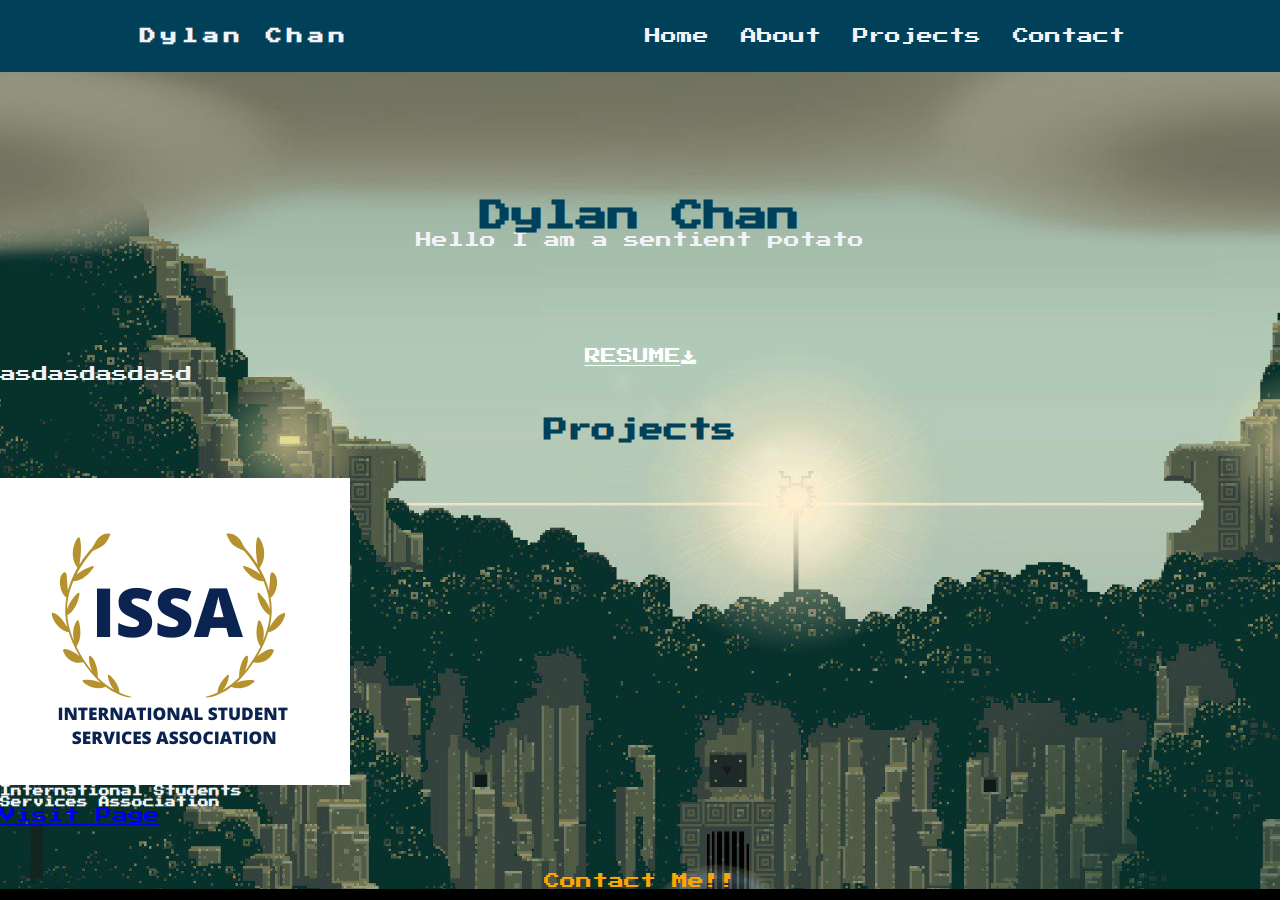
==== home.html @ 14fa2afd "added some stuff" ====
<!DOCTYPE html>
<html lang="en">
    <head>
        <title>Portfolio Page</title>
        <meta charset="UTF-8">
        <meta name="viewport" content="width=device-width,initial-scale=1">
        <!--Bootstrap link-->
        <link href="https://cdn.jsdelivr.net/npm/bootstrap@5.1.3/dist/css/bootstrap.min.css" rel="stylesheet" integrity="sha384-1BmE4kWBq78iYhFldvKuhfTAU6auU8tT94WrHftjDbrCEXSU1oBoqyl2QvZ6jIW3" crossorigin="anonymous">
        <link rel="stylesheet" href="https://cdnjs.cloudflare.com/ajax/libs/font-awesome/4.7.0/css/font-awesome.min.css">
        <link rel="stylesheet" href="styles/home.css">
    </head>
    
    <body>
      <nav>
        <div class="logo">
          <h4>Dylan Chan</h4>
        </div>
        
        <ul class="links">
          <li><a href="index.html">Home</a></li>
          <li><a href="#">About</a></li>
          <li><a href="#projects">Projects</a></li>
          <li><a href="#contact">Contact</a></li>
        </ul>
      </nav>

      <section id="resume">
        <h1>Dylan Chan</h1>
        <p>Hello I am a sentient potato</p>
        <div id="resDownload">
          <a  href="media/other/Resume 2.5.pdf" download>RESUME<i class="fa fa-download"></i></a></a>
        </div> 

      </section>
      
      <section id="about">
        <p>asdasdasdasd</p>
      </section>

      <section id="projects">
        <h2>Projects</h2>
          <div class="card bg-dark mx-auto" style="width: 18rem;">
            <img class="card-img-top" src="/media/imgs/ISSA.PNG" alt="International Student Services Association">
            <div class="card-body">
              <h6 class="card-title text-white">International Students Services Association</h6>
              <a href="https://internationalstudentsvc.org" target="_blank" class="btn btn-primary">Visit Page</a>
            </div>
          </div>
      </section>

      <section id="contact">
        <div id="mail">
          <a href="mailto:dchan2614@gmail.com">Contact Me!!</a>  
        </div>
        
        
      </section>
      <!--Also Bootstrap stuff-->
      <script src="https://cdn.jsdelivr.net/npm/bootstrap@5.1.3/dist/js/bootstrap.bundle.min.js" integrity="sha384-ka7Sk0Gln4gmtz2MlQnikT1wXgYsOg+OMhuP+IlRH9sENBO0LRn5q+8nbTov4+1p" crossorigin="anonymous"></script>
    </body>

    <footer>

    </footer>
</html>
---- styles/home.css ----
/*background taken from https://wallpaperaccess.com/8-bit*/
@import url('https://fonts.googleapis.com/css2?family=Press+Start+2P&display=swap');/*8-bit font family*/
*{
    margin: 0px;
    padding: 0px;
    box-sizing: border-box;
}
html{
    font-family: 'Press Start 2P', cursive;
    color: #F2F2F9;
}
body{
    font-family: 'Press Start 2P', cursive;
    color: #F2F2F9;
    background-image: url("../media/imgs/556524.jpg");
    background-repeat: no-repeat;
    background-color: black;
    background-size: cover;
}
/*Resume Download Section*/
#resume h1{
    position: relative;
    text-align: center;
    margin-top: 10%;
    color: #004058;
}
#resume p{
    text-align: center;
}
#resDownload{
    text-align: center;
    margin-top: 100px;
}
#resume a{
    position: relative;
    color: white;
    text-transform: uppercase;
    animation: blink 1.3s infinite;
}
@keyframes blink {
    0%{
        color: #00b800;
    }
    50%{
        color: transparent;
    }
    99%{
        color: #00b800;
    }
}
/*CONTACT US*/
#contact a{
    text-decoration: none;
    display: block;
    margin-top:50px;
    color: orange;
}
#mail{
    text-align: center;
}
/*PROJECTS*/
#projects h2{
    text-align: center;
    color: #004058;
    margin: 1.5em;
}
/* NAVIGATION */
nav{
    display: flex;
    justify-content: space-around;
    align-items: center;
    min-height: 8vh;
    font-family: 'Press Start 2P', cursive;
    background-color: #004058;
}

.logo{
    color: #F2F2F9;
    letter-spacing: 5px;
}

.links{
    list-style: none;
    display: flex; 
    justify-content: space-around;
    width: 40%;
}
.links  a{
    color: #F2F2F9;
    text-decoration: none;

}
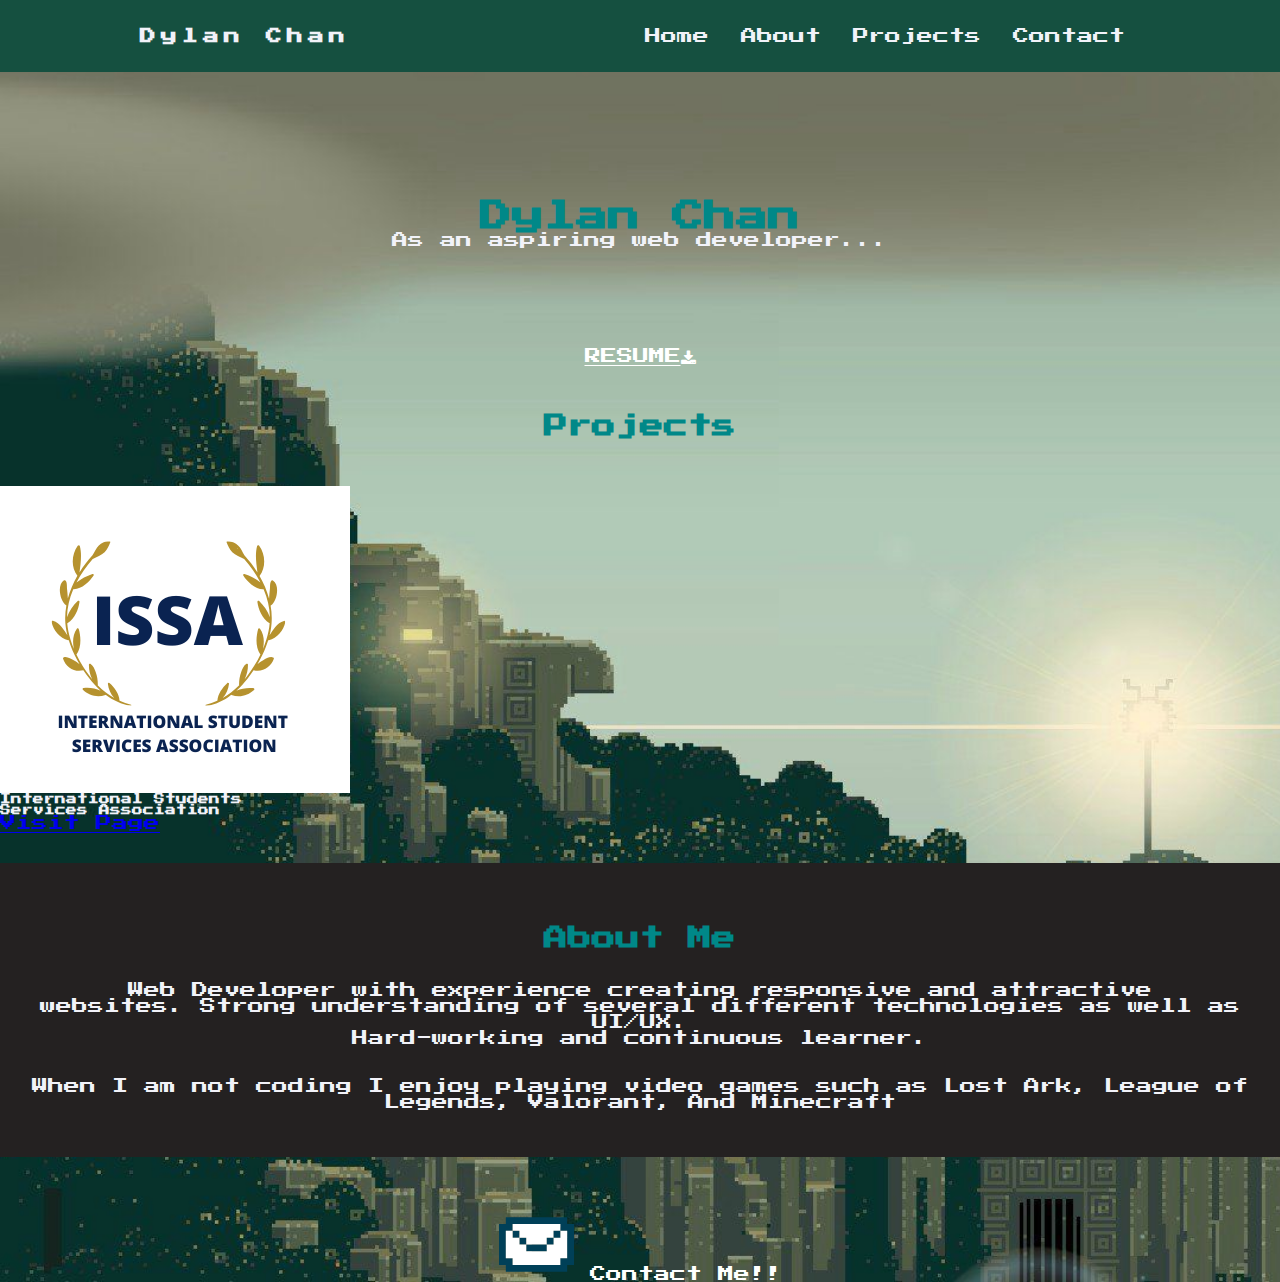
==== commit b1bcddff: "added content" ====
--- a/home.html
+++ b/home.html
@@ -20,21 +20,17 @@
           <li><a href="index.html">Home</a></li>
           <li><a href="#">About</a></li>
           <li><a href="#projects">Projects</a></li>
-          <li><a href="#contact">Contact</a></li>
+          <li><a href="#contact" >Contact</a></li>
         </ul>
       </nav>
 
       <section id="resume">
         <h1>Dylan Chan</h1>
-        <p>Hello I am a sentient potato</p>
+        <p>As an aspiring web developer...</p>
         <div id="resDownload">
           <a  href="media/other/Resume 2.5.pdf" download>RESUME<i class="fa fa-download"></i></a></a>
         </div> 
 
-      </section>
-      
-      <section id="about">
-        <p>asdasdasdasd</p>
       </section>
 
       <section id="projects">
@@ -48,9 +44,27 @@
           </div>
       </section>
 
+      <section id="about">
+        <h2>About Me</h2>
+        <p>Web Developer with experience creating responsive and attractive<br>
+          websites. Strong understanding of several different technologies as well as UI/UX.<br>
+          Hard-working and continuous learner.<br>
+          </p>
+        <p>
+          When I am not coding I enjoy playing video games such as Lost Ark, League of Legends, Valorant, And Minecraft
+        </p>
+      </section>
+
       <section id="contact">
         <div id="mail">
-          <a href="mailto:dchan2614@gmail.com">Contact Me!!</a>  
+          <a href="mailto:dchan2614@gmail.com">
+            <svg id="envenlope" width="75" height="75" viewBox="0 0 110 110" fill="none" xmlns="http://www.w3.org/2000/svg">
+              <rect width="75" height="75" fill="transparent"/>
+              <path fill-rule="evenodd" clip-rule="evenodd" d="M60 15H70H80H90H100V25H110V35V45V55V65V75V85H100V95H90H80H70H60H50H40H30H20H10V85H0V75V65V55V45V35V25H10V15H20H30H40H50H60ZM90 85V75H100V65V55V45V35H90V25H80H70H60H50H40H30H20V35H10V45V55V65V75H20V85H30H40H50H60H70H80H90ZM30 45H20V35H30V45ZM40 55H30V45H40V55ZM70 55V65H60H50H40V55H50H60H70ZM80 45V55H70V45H80ZM80 45H90V35H80V45Z" fill="#004058"/>
+              <path fill-rule="evenodd" clip-rule="evenodd" d="M30 25H20V35H10V45V55V65V75H20V85H30H40H50H60H70H80H90V75H100V65V55V45V35H90V25H80H70H60H50H40H30ZM80 45H90V35H80V45ZM70 55H80V45H70V55ZM40 55V65H50H60H70V55H60H50H40ZM30 45H20V35H30V45ZM30 45V55H40V45H30Z" fill="white"/>
+              </svg>
+              Contact Me!!
+          </a>  
         </div>
         
         
--- a/styles/home.css
+++ b/styles/home.css
@@ -22,7 +22,7 @@
     position: relative;
     text-align: center;
     margin-top: 10%;
-    color: #004058;
+    color: #008888;
 }
 #resume p{
     text-align: center;
@@ -48,12 +48,27 @@
         color: #00b800;
     }
 }
+#about{
+    padding-top: 15px;
+    padding-bottom: 15px;
+    margin-top: 2em;
+    background-color: rgb(36, 33, 33);
+}
+#about p {
+    margin: 2em;
+    text-align: center;
+}
+#about h2{
+    text-align: center;
+    color: #008888;
+    margin-top: 2em;
+}
 /*CONTACT US*/
 #contact a{
     text-decoration: none;
     display: block;
     margin-top:50px;
-    color: orange;
+    color: white;
 }
 #mail{
     text-align: center;
@@ -61,8 +76,8 @@
 /*PROJECTS*/
 #projects h2{
     text-align: center;
-    color: #004058;
-    margin: 1.5em;
+    color: #008888;
+    margin: 2em;
 }
 /* NAVIGATION */
 nav{
@@ -71,7 +86,7 @@
     align-items: center;
     min-height: 8vh;
     font-family: 'Press Start 2P', cursive;
-    background-color: #004058;
+    background-color: #155040;
 }
 
 .logo{
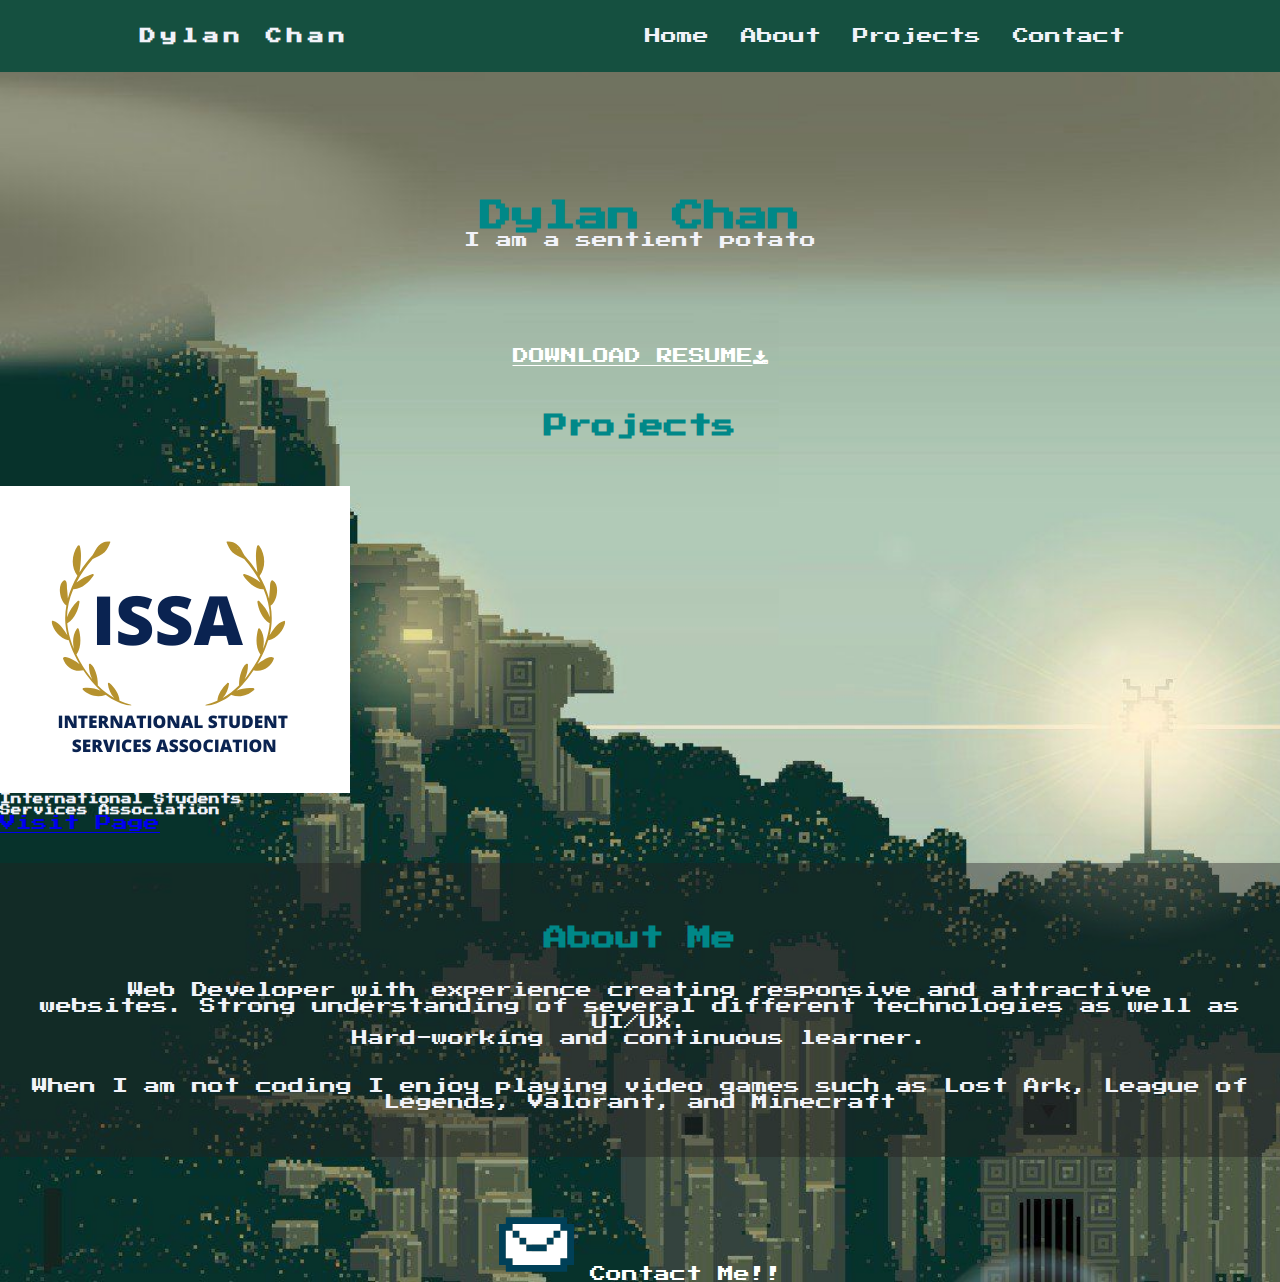
==== commit 79682fed: "did some stuff" ====
--- a/home.html
+++ b/home.html
@@ -26,9 +26,9 @@
 
       <section id="resume">
         <h1>Dylan Chan</h1>
-        <p>As an aspiring web developer...</p>
+        <p>I am a sentient potato</p>
         <div id="resDownload">
-          <a  href="media/other/Resume 2.5.pdf" download>RESUME<i class="fa fa-download"></i></a></a>
+          <a  href="media/other/Resume 2.5.pdf" download>DOWNLOAD RESUME<i class="fa fa-download"></i></a></a>
         </div> 
 
       </section>
@@ -51,7 +51,7 @@
           Hard-working and continuous learner.<br>
           </p>
         <p>
-          When I am not coding I enjoy playing video games such as Lost Ark, League of Legends, Valorant, And Minecraft
+          When I am not coding I enjoy playing video games such as Lost Ark, League of Legends, Valorant, and Minecraft
         </p>
       </section>
 
--- a/styles/home.css
+++ b/styles/home.css
@@ -52,7 +52,7 @@
     padding-top: 15px;
     padding-bottom: 15px;
     margin-top: 2em;
-    background-color: rgb(36, 33, 33);
+    background-color: rgba(36, 33, 33,0.4);
 }
 #about p {
     margin: 2em;
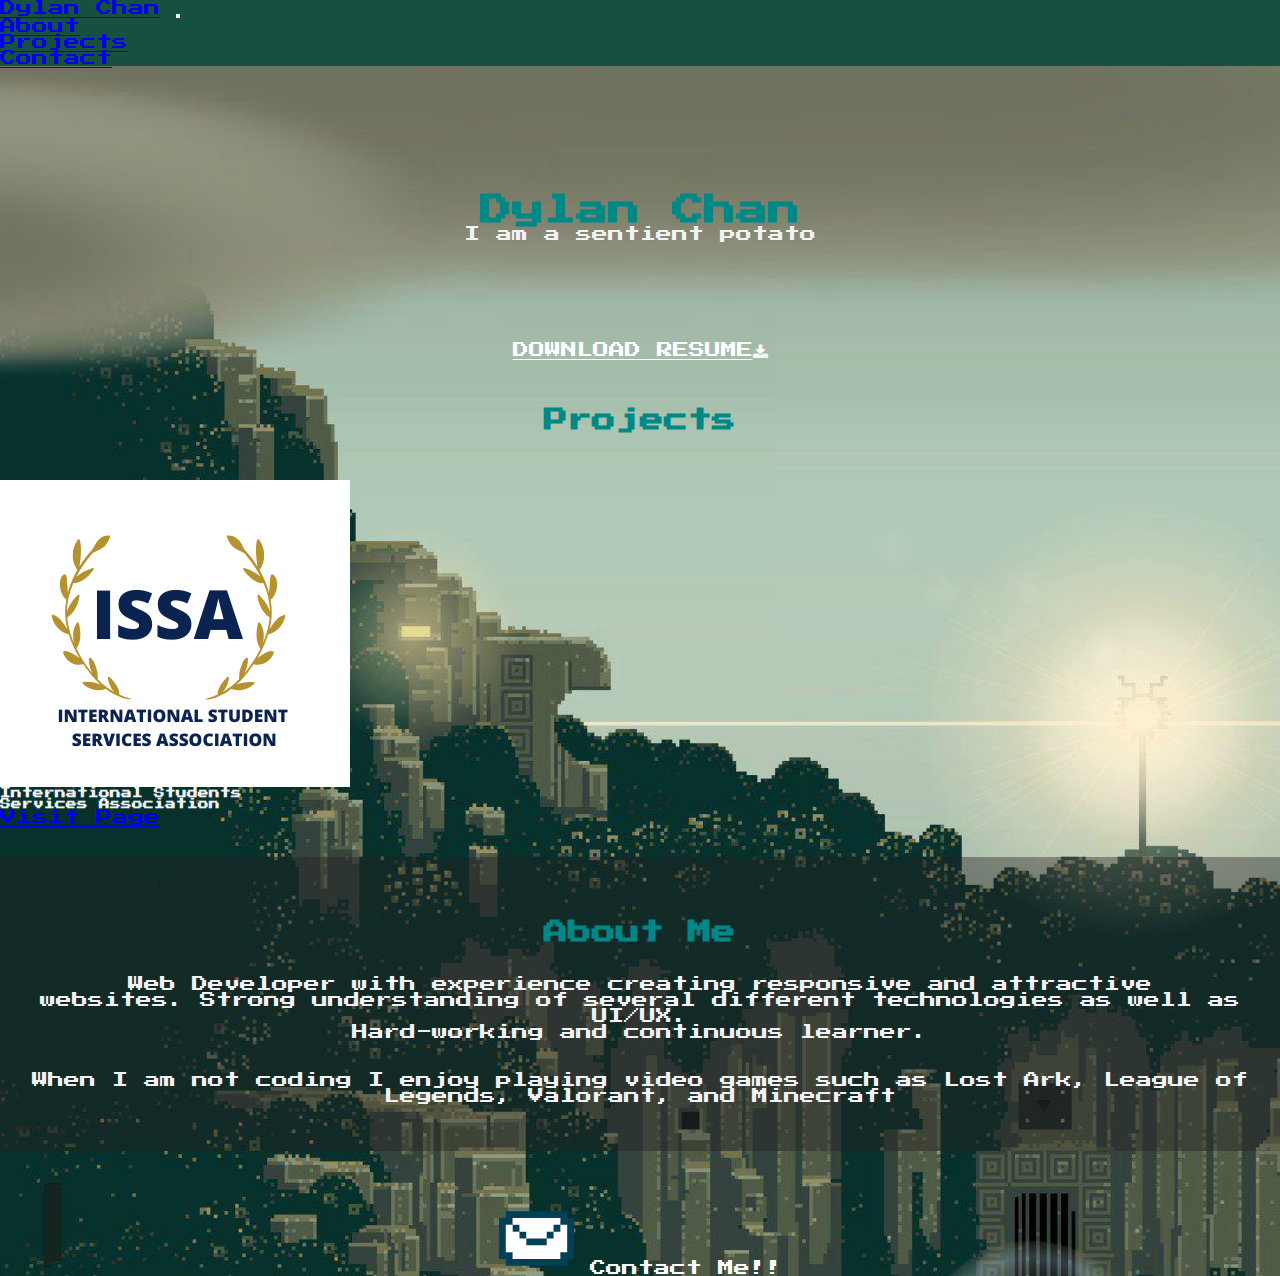
==== commit 71f77b75: "changed some stuff to bootstrap" ====
--- a/home.html
+++ b/home.html
@@ -11,17 +11,26 @@
     </head>
     
     <body>
-      <nav>
-        <div class="logo">
-          <h4>Dylan Chan</h4>
+      <nav class="navbar navbar-default navbar-expand-lg fixed-top navbar-dark ">
+        <div class="container-fluid">
+          <a class="navbar-brand" href="home.html">Dylan Chan</a>
+          <button class="navbar-toggler" type="button" data-bs-toggle="collapse" data-bs-target="#navbarNav" aria-controls="navbarNav" aria-expanded="false" aria-label="Toggle navigation">
+            <span class="navbar-toggler-icon"></span>
+          </button>
+          <div class="collapse navbar-collapse" id="navbarNav">
+            <ul class="navbar-nav">
+              <li class="nav-item">
+                <a class="nav-link" href="#about">About</a>
+              </li>
+              <li class="nav-item">
+                <a class="nav-link" href="#projects">Projects</a>
+              </li>
+              <li class="nav-item">
+                <a class="nav-link" href="#contact">Contact</a>
+              </li>
+            </ul>
+          </div>
         </div>
-        
-        <ul class="links">
-          <li><a href="index.html">Home</a></li>
-          <li><a href="#">About</a></li>
-          <li><a href="#projects">Projects</a></li>
-          <li><a href="#contact" >Contact</a></li>
-        </ul>
       </nav>
 
       <section id="resume">
@@ -74,6 +83,5 @@
     </body>
 
     <footer>
-
     </footer>
 </html>--- a/styles/home.css
+++ b/styles/home.css
@@ -80,26 +80,11 @@
     margin: 2em;
 }
 /* NAVIGATION */
-nav{
-    display: flex;
-    justify-content: space-around;
-    align-items: center;
-    min-height: 8vh;
+.navbar-default{
     font-family: 'Press Start 2P', cursive;
     background-color: #155040;
 }
 
-.logo{
-    color: #F2F2F9;
-    letter-spacing: 5px;
-}
-
-.links{
-    list-style: none;
-    display: flex; 
-    justify-content: space-around;
-    width: 40%;
-}
 .links  a{
     color: #F2F2F9;
     text-decoration: none;
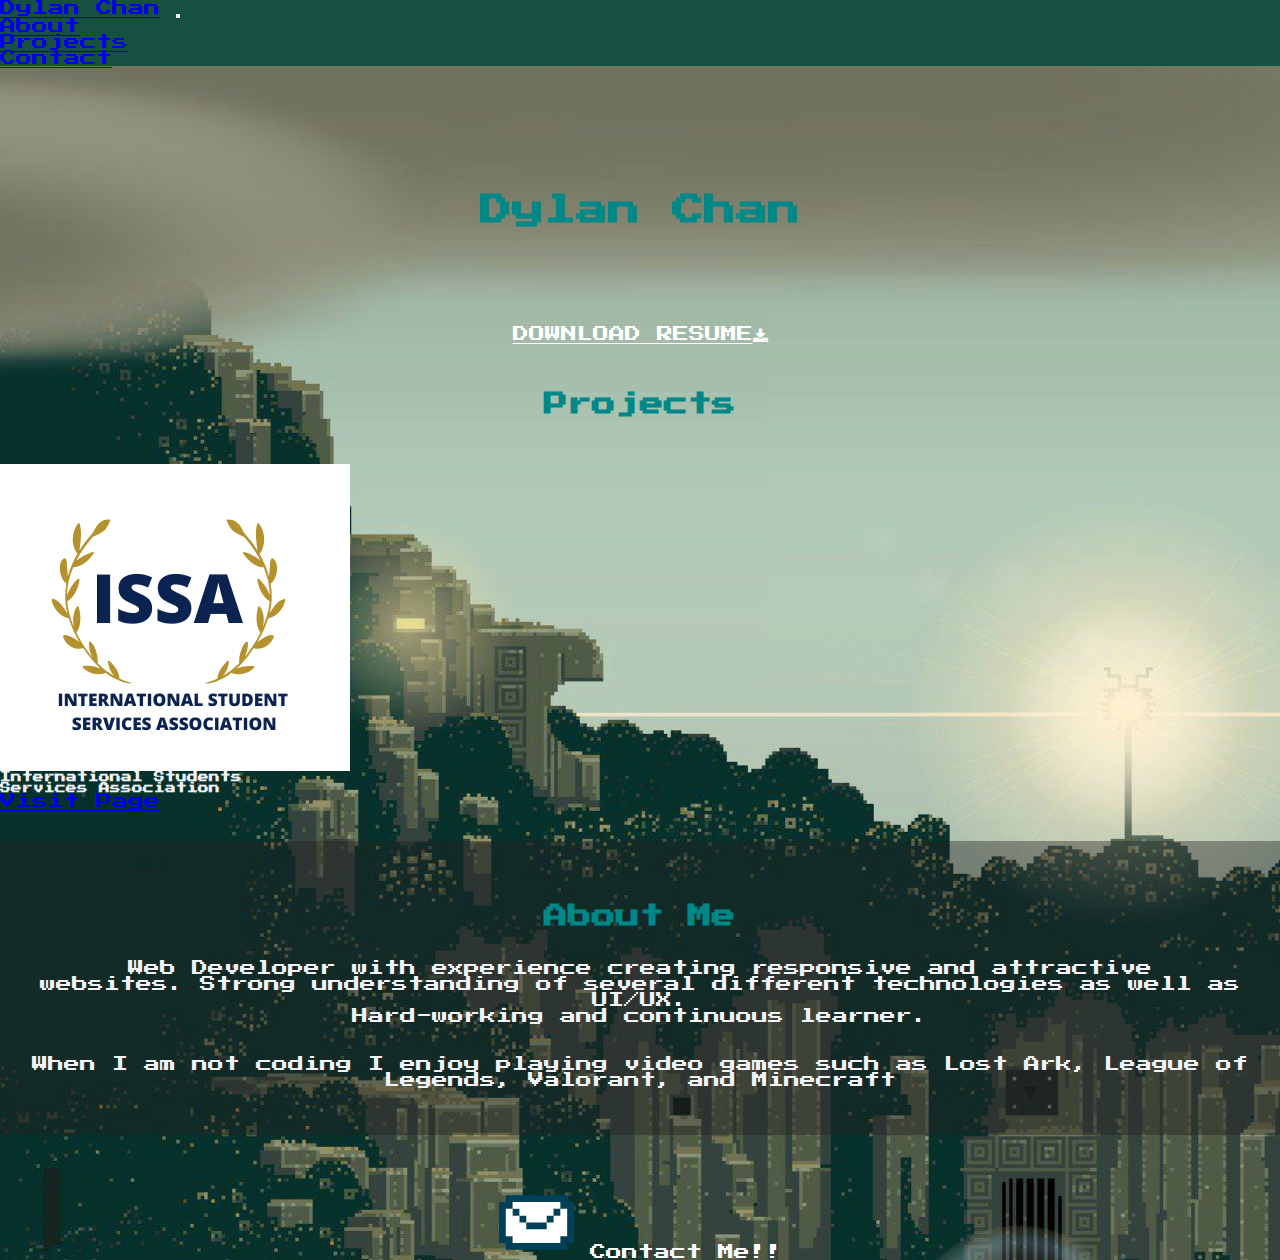
==== commit 1d0835cc: "remoeved text" ====
--- a/home.html
+++ b/home.html
@@ -18,7 +18,7 @@
             <span class="navbar-toggler-icon"></span>
           </button>
           <div class="collapse navbar-collapse" id="navbarNav">
-            <ul class="navbar-nav">
+            <ul class="navbar-nav ms-auto">
               <li class="nav-item">
                 <a class="nav-link" href="#about">About</a>
               </li>
@@ -35,7 +35,7 @@
 
       <section id="resume">
         <h1>Dylan Chan</h1>
-        <p>I am a sentient potato</p>
+
         <div id="resDownload">
           <a  href="media/other/Resume 2.5.pdf" download>DOWNLOAD RESUME<i class="fa fa-download"></i></a></a>
         </div> 
--- a/styles/home.css
+++ b/styles/home.css
@@ -84,9 +84,6 @@
     font-family: 'Press Start 2P', cursive;
     background-color: #155040;
 }
-
-.links  a{
-    color: #F2F2F9;
-    text-decoration: none;
-
+.navbar-nav li a {
+    margin-right: 15px;
 }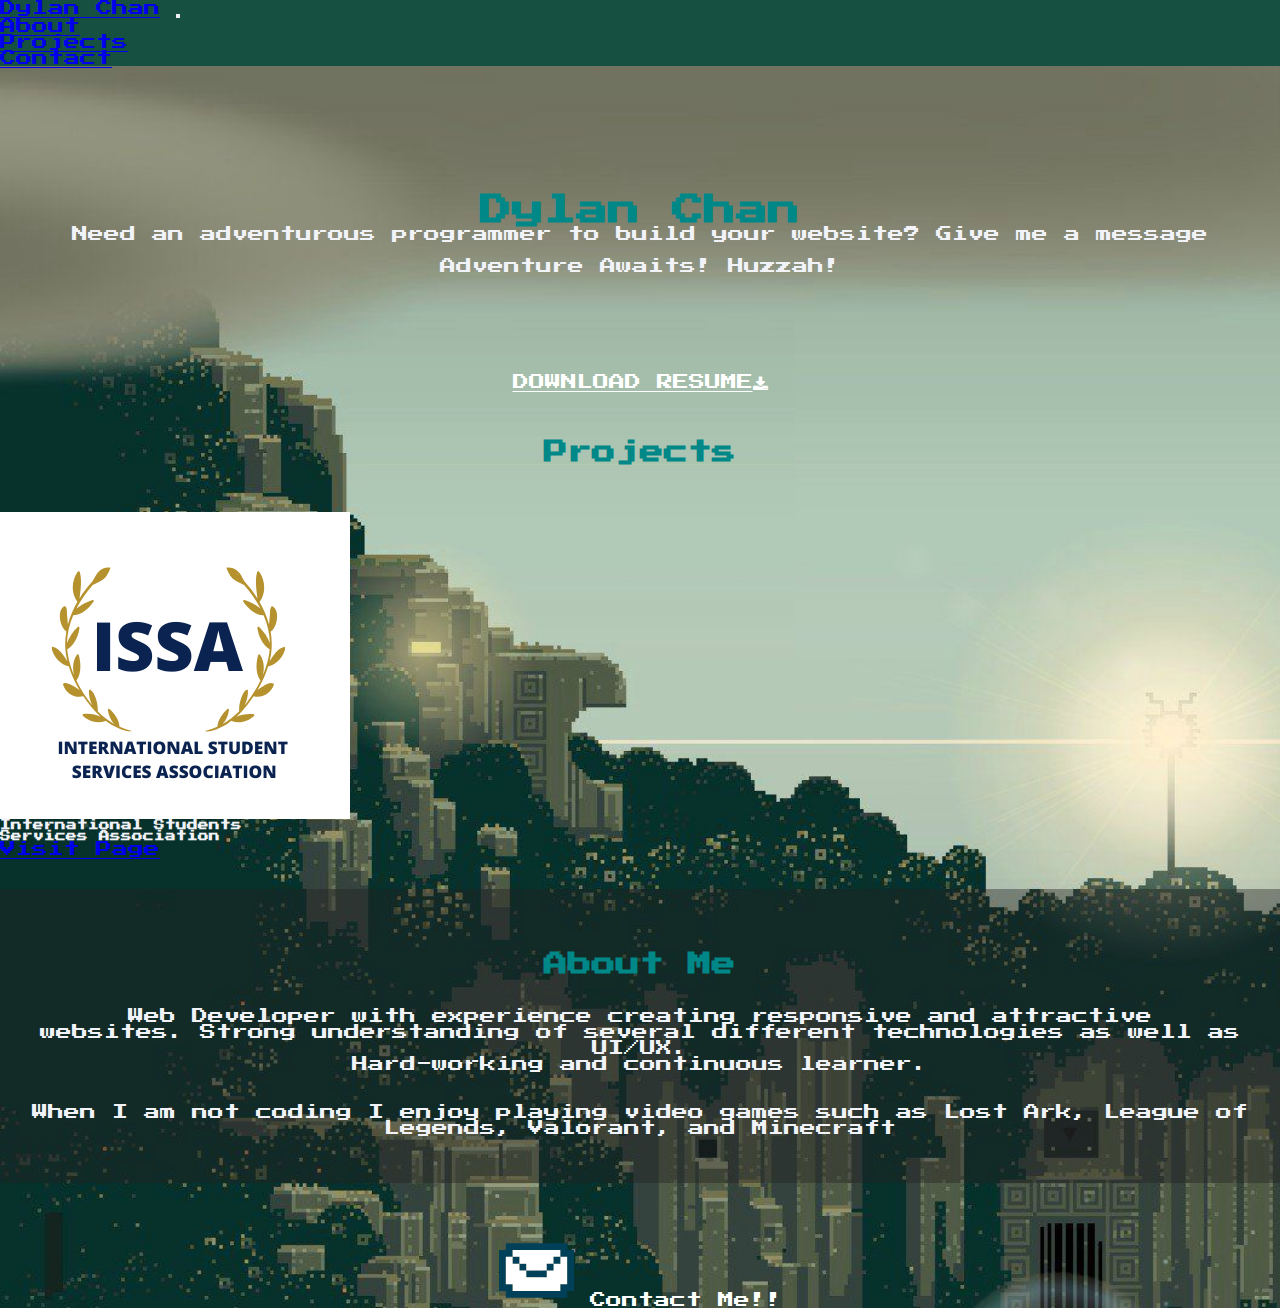
==== commit b1b55023: "added words" ====
--- a/home.html
+++ b/home.html
@@ -35,7 +35,8 @@
 
       <section id="resume">
         <h1>Dylan Chan</h1>
-
+        <p>Need an adventurous programmer to build your website? Give me a message</p><br>
+        <p>Adventure Awaits! Huzzah!</p>
         <div id="resDownload">
           <a  href="media/other/Resume 2.5.pdf" download>DOWNLOAD RESUME<i class="fa fa-download"></i></a></a>
         </div> 
